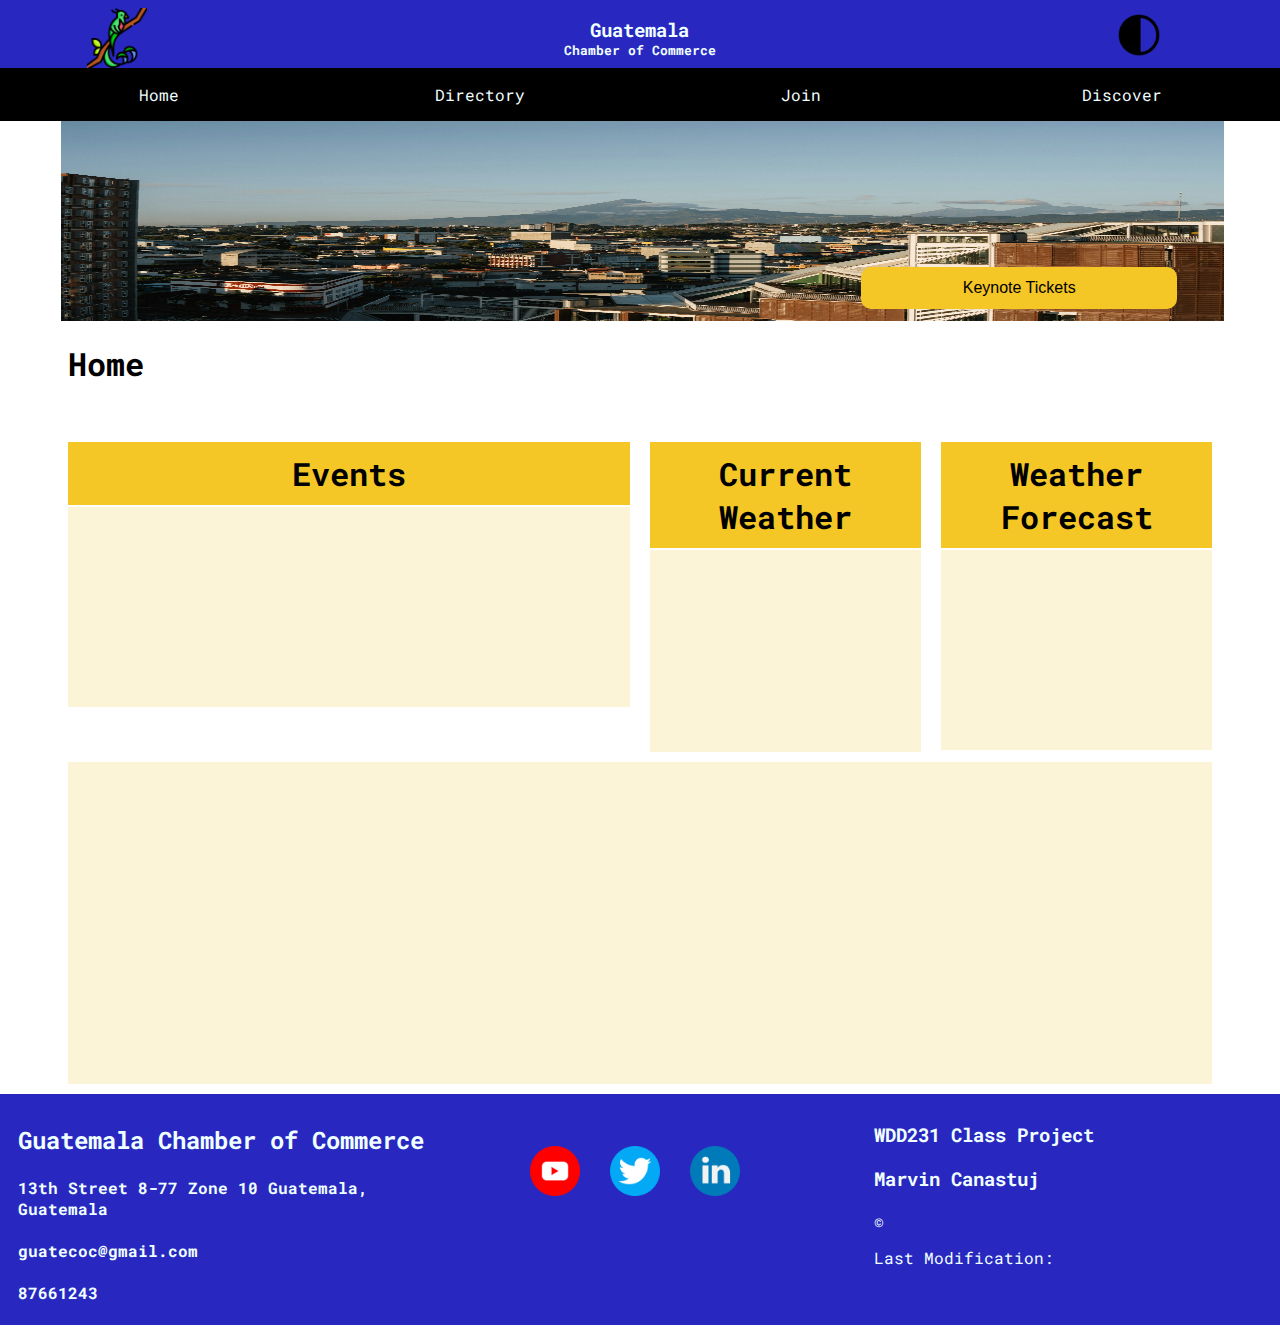
==== chamber/index.html @ 5dbc5f7b "adding week 02 work" ====
<!DOCTYPE html>
<html lang="en">
<head>
    <meta charset="UTF-8">
    <meta name="viewport" content="width=device-width, initial-scale=1.0">
    <meta name="author" content="Marvin Canastuj">
    <meta name="description" content="Chamber Directory Page">
    <meta property="og:title" content="Chamber Directory Page">
    <meta property="og:type" content="Website">
    <meta property="og:image" content="https://mcr99.github.io/wdd231/chamber/image/guatemala.png">
    <meta property="og:url" content="https://mcr99.github.io/wdd231/chamber/directory">
    <meta name="twitter:title" content="Chamber Directory Page">
    <meta name="twitter:type" content="Website">
    <meta name="twitter:image" content="https://mcr99.github.io/wdd231/chamber/image/guatemala.png">
    <meta name="twitter:url" content="https://mcr99.github.io/wdd231/chamber/directory">
    <link rel="stylesheet" href="styles/index.css">
    <link rel="stylesheet" href="styles/index-large.css">
    <link rel="icon" href="image/favicon.ico">
    <script defer src="scripts/directory.js"></script>
    <title>Chamber Directory Page</title>
</head>
<body>
    <header>
        <img class="logo" src="image/quetzal-logo.png" alt="Quetzal Logo" loading="lazy">
        <div class="gcoc">
            <h3 class="guatemala">Guatemala</h3>
            <h5 class="coc">Chamber of Commerce</h5>
        </div>
        <img class="darkMode" src="image/night-mode.png" alt="Dark Mode" loading="lazy">
        <button id="hamb"></button>
    </header>
    <nav class="hm">
        <li><a class="navbar" href="index.html">Home</a></li>
        <li><a class="navbar" href="directory.html">Directory</a></li>
        <li><a class="navbar" href="join.html">Join</a></li>
        <li><a class="navbar" href="discover.html">Discover</a></li>
    </nav>
    <div class="ib">
        <img class="mainImg" src="image/gtcity.jpg" alt="Guatemala City" loading="lazy">
        <button class="keynoteTickets">Keynote Tickets</button>
    </div>
    <main>
        <h1 class="homeh1">Home</h1>
        <section class="events">
            <h1 class="eventsh1">Events</h1>
            <div class="eventsd"></div>
        </section>
        <section class="currentWeather">
            <h1 class="currentWeatherh1">Current Weather</h1>
            <div class="currentWeatherDiv">
                <img src="" alt="">
                <div>
                    <p></p>
                    <h1></h1>
                    <h1></h1>
                    <h1></h1>
                    <h1></h1>
                    <h1></h1>
                    <h1></h1>
                </div>
            </div>
        </section>
        <section class="weatherForecast">
            <h1 class="weatherForecasth1">Weather Forecast</h1>
            <div class="weatherForecastdiv">
                <h2><span></span></h2>
                <h2><span></span></h2>
                <h2><span></span></h2>
            </div>
        </section>
        <div class="companies"></div>
    </main>
    <footer>
        <div class="contactInfo">
            <h2 class="cihg">Guatemala Chamber of Commerce</h2>
            <h4 class="ciha">13th Street 8-77 Zone 10 Guatemala, Guatemala</h4>
            <h4 class="cihe">guatecoc@gmail.com</h4>
            <h4 class="cihn">87661243</h4>
        </div>
        <div class="ytlLogo">
            <img class="youtubeIcone" src="image/youtube.png" alt="Youtube Logo" loading="lazy" height="50px" width="50px">
            <img class="twitterIcone" src="image/twitter.png" alt="Twitter Logo" loading="lazy" height="50px" width="50px">
            <img class="linkedinIcone" src="image/linkedin.png" alt="LinkedIn Logo" loading="lazy" height="50px" width="50px">
        </div>
        <div class="dateInfo">
            <h3>WDD231 Class Project</h3>
            <h3>Marvin Canastuj</h3>
            <p class="nameP" >©<span class="year"></span></p>
            <p class="lastUpdateP" >Last Modification: <span class="lastUpdate"></span></p>
        </div>
    </footer>
</body>
</html>
---- chamber/styles/index.css ----
@import url('https://fonts.googleapis.com/css2?family=Roboto+Mono:ital@1&family=Roboto+Slab:wght@900&family=Roboto:ital,wght@1,900&family=Rubik:ital,wght@1,400;1,600&display=swap');

body {
    font-family: 'Roboto mono','Roboto slab', 'Roboto ital' ;
}

/* Header */ 

header {
    display:grid;
    grid-template-columns: 1fr 3fr 1fr 1fr;
    background-color: rgb(40, 40, 193);
    margin: -10px -10px 0px -10px;
}

.logo {
    height: 60px;
    width: 60px;
    padding: 10px;
}

.guatemala {
    color: azure;
    height: 2px;
}

.coc {
    color: azure;
}

.gcoc {
    text-align: center;
}

.darkMode {
    height: 50px;
    width: 50px;
    padding-top: 20px;
    padding-left: 20%;
}

#hamb{
    background-color: rgb(12, 12, 70);
    font-size: 1.5rem;
    border: 0;
    background: none;
    color: azure;
    position: absolute;
    top: 0em;
    right: 1em;
    display: block;
    height: 8%;
    width: 10%;

} 

#hamb::before{
    content: "☰";
}

#hamb.open::before{
    content: "X";
}

li {
    text-align: center;
}

li {
    list-style: none;
}

nav li:hover {
    border: 1px solid #fff;
}


nav {
    background-color: black;
    color: azure;
    margin: -10px;
}

.navbar{
    text-decoration: none;
    color: azure;
}


.hm a:hover {
	font-weight: 700;
}

.hm {
    display: none;
	flex-direction: column;
	list-style: none;
	color: azure;
}

.open {
    display: flex;
}

.hm a{
    display: none;
	padding: 1rem;
	text-align: center;
	text-decoration: none;
	color: azure;
}

.open a {
    display: block;
}

/* Main */

.ib {
    display: grid;
    grid-template-columns: 1fr 1fr;
    grid-template-rows: 0.5fr 0.5fr;
}

.mainImg {
    height: 200px;
    width: 104%;
    margin-left: -10px;
    grid-column: 1/3;
    grid-row: 1/3;

}

.keynoteTickets {
    grid-column: 2/3;
    grid-row: 2/3;
    height: 50%;
    width: 60%;
    margin-top: 15%;
    margin-left: 35%;
    border-radius: 10px;
    background-color: #f4c726;
    font-size:medium;
    font-weight: 100;
    border: #f4c726;
}

.events {
}

.eventsh1{
    text-align: center;
    background-color: #f4c726;
    padding-bottom: 10px;
    padding-top: 10px;
}

.eventsd {
    padding: 100px ;
    margin-top: -20px;
    background-color: #fcf4d7;
}

.currentWeatherh1 { 
    text-align: center;
    background-color: #f4c726;
    padding-bottom: 10px;
    padding-top: 10px;
}

.currentWeatherDiv {
    padding: 100px ;
    margin-top: -20px;
    background-color: #fcf4d7;
}

.weatherForecasth1 {
    text-align: center;
    background-color: #f4c726;
    padding-bottom: 10px;
    padding-top: 10px;
}

.weatherForecastdiv {
    padding: 100px ;
    margin-top: -20px;
    background-color: #fcf4d7;
}

.companies {
    background-color: #fcf4d7;
}

/* Footer */

footer{
    background-color: rgb(40, 40, 193);
    margin: -10px;
    color: azure;
}

.contactInfo{
    padding-left: 20px;
}

.cihg {
    padding-top: 10px;
}

.ytlLogo{
    margin-left: 28%;
}

.youtubeIcone {
    padding: 10px;
}

.twitterIcone {
    padding: 10px;
}

.linkedinIcone {
    padding: 10px;
}

.dateInfo {
    padding-left: 20px;
    padding-bottom: 20px;
}
---- chamber/styles/index-large.css ----
@media (min-width: 500px) {

    header{
        display: grid;
        grid-template-columns: 50px 1fr 1fr 1fr 50px;
        grid-template-rows: 80px;
    }

    .logo {
        grid-column: 2/3;
        padding-left: 10%;
    }

    .darkMode {
        padding-left: 70%;
        padding-top: 3%;
    }

    #hamb {
        display: none;   
    }

    .hm a{
        display: block;
    }

    nav.hm {
        display: grid;
        grid-template-columns: 1fr 1fr 1fr 1fr;
    }

    .mainImg {
        width: 92%;
        padding-left: 5%;
        padding-right: 5%;
        padding-top: 10px;
    }

    .keynoteTickets{
        margin-top: 8%;
        height: 40%;
        width: 50%;
    }

    /* Main */

    main {
        display: grid;
        grid-template-columns: 50px  2fr 1fr 1fr 50px ;
        grid-template-rows: 100px 1fr 1fr;
    }

    .homeh1 {
        grid-column: 2/5;
        grid-row: 1/2;
        padding-left: 10px;
    }

    .events {
        grid-column: 2/3;
        grid-row: 2/3;
        padding-left: 10px;
        padding-right: 10px;
    }

    .eventsd {
        padding-bottom: 100px;
        margin-bottom: 10px;
    }

    .currentWeather {
        grid-column: 3/4;
        grid-row: 2/3;
        padding-left: 10px;
        padding-right: 10px;
    }

    .currentWeatherDiv {
        padding-bottom: 60px;
        margin-bottom: 10px;
    }

    .weatherForecast {
        grid-column: 4/5;
        grid-row: 2/3;
        padding-left: 10px;
        padding-right: 10px;
    }

    .weatherForecastdiv{
        padding-bottom: 80px;  
        margin-bottom: 10px;
    }

    .companies {
        grid-column: 2/5;
        grid-row: 3/4;
    }

    .companies {
        margin-left: 10px;
        margin-right: 10px;
        margin-bottom: 20px;
    }

    /* footer */

    footer {
        display: grid;
        grid-template-columns: 1fr 1fr 1fr;
    }

    .ytlLogo {
        margin-left: 22%;
        margin-top: 10%;
    }

    .dateInfo {
        margin-top: 10px;
    }

}
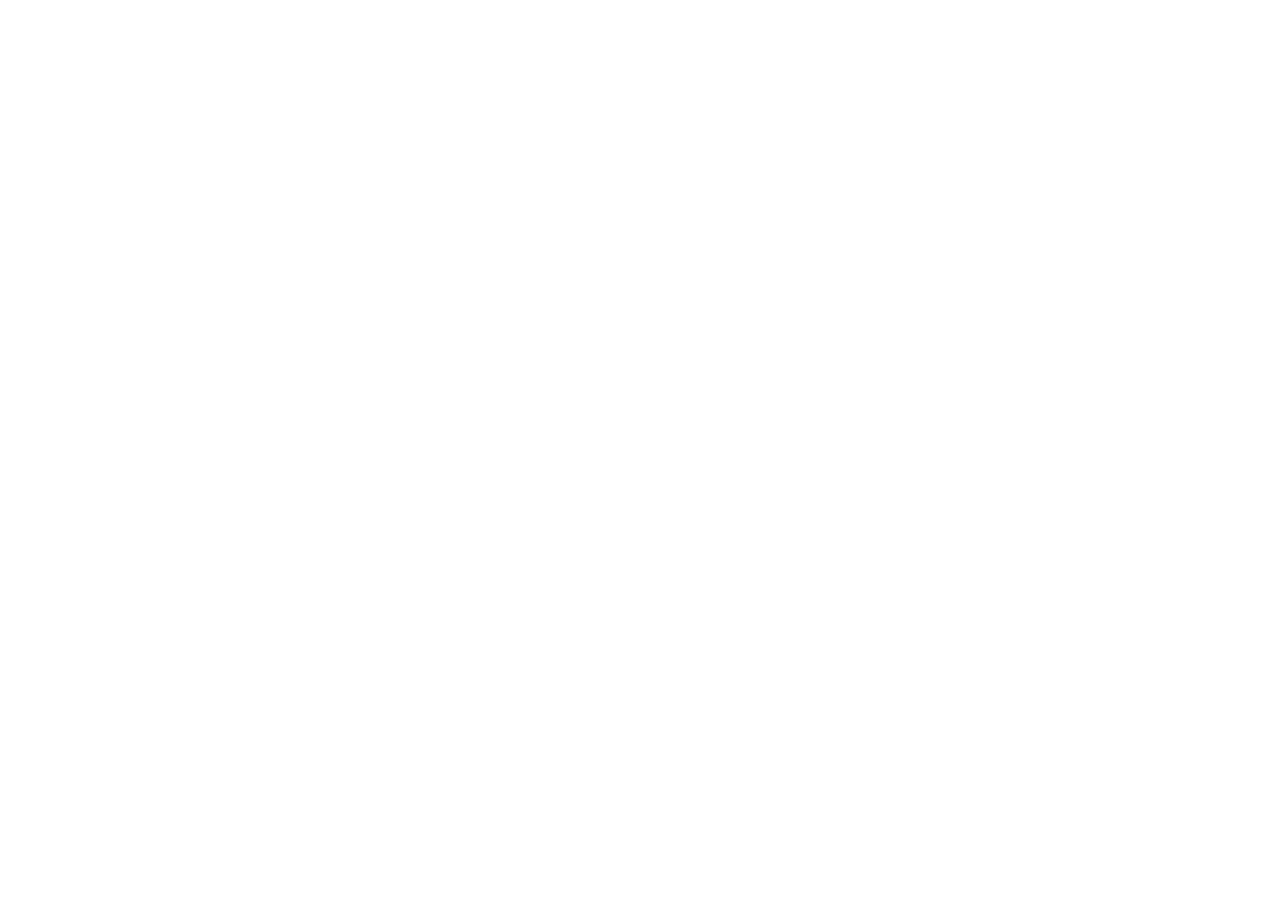
==== commit c01cd875: "adding week 3 act" ====
--- a/chamber/index.html
+++ b/chamber/index.html
@@ -1,93 +1,14 @@
 <!DOCTYPE html>
 <html lang="en">
+
 <head>
     <meta charset="UTF-8">
     <meta name="viewport" content="width=device-width, initial-scale=1.0">
-    <meta name="author" content="Marvin Canastuj">
-    <meta name="description" content="Chamber Directory Page">
-    <meta property="og:title" content="Chamber Directory Page">
-    <meta property="og:type" content="Website">
-    <meta property="og:image" content="https://mcr99.github.io/wdd231/chamber/image/guatemala.png">
-    <meta property="og:url" content="https://mcr99.github.io/wdd231/chamber/directory">
-    <meta name="twitter:title" content="Chamber Directory Page">
-    <meta name="twitter:type" content="Website">
-    <meta name="twitter:image" content="https://mcr99.github.io/wdd231/chamber/image/guatemala.png">
-    <meta name="twitter:url" content="https://mcr99.github.io/wdd231/chamber/directory">
-    <link rel="stylesheet" href="styles/index.css">
-    <link rel="stylesheet" href="styles/index-large.css">
-    <link rel="icon" href="image/favicon.ico">
-    <script defer src="scripts/directory.js"></script>
-    <title>Chamber Directory Page</title>
+    <title>Chamber</title>
 </head>
+
 <body>
-    <header>
-        <img class="logo" src="image/quetzal-logo.png" alt="Quetzal Logo" loading="lazy">
-        <div class="gcoc">
-            <h3 class="guatemala">Guatemala</h3>
-            <h5 class="coc">Chamber of Commerce</h5>
-        </div>
-        <img class="darkMode" src="image/night-mode.png" alt="Dark Mode" loading="lazy">
-        <button id="hamb"></button>
-    </header>
-    <nav class="hm">
-        <li><a class="navbar" href="index.html">Home</a></li>
-        <li><a class="navbar" href="directory.html">Directory</a></li>
-        <li><a class="navbar" href="join.html">Join</a></li>
-        <li><a class="navbar" href="discover.html">Discover</a></li>
-    </nav>
-    <div class="ib">
-        <img class="mainImg" src="image/gtcity.jpg" alt="Guatemala City" loading="lazy">
-        <button class="keynoteTickets">Keynote Tickets</button>
-    </div>
-    <main>
-        <h1 class="homeh1">Home</h1>
-        <section class="events">
-            <h1 class="eventsh1">Events</h1>
-            <div class="eventsd"></div>
-        </section>
-        <section class="currentWeather">
-            <h1 class="currentWeatherh1">Current Weather</h1>
-            <div class="currentWeatherDiv">
-                <img src="" alt="">
-                <div>
-                    <p></p>
-                    <h1></h1>
-                    <h1></h1>
-                    <h1></h1>
-                    <h1></h1>
-                    <h1></h1>
-                    <h1></h1>
-                </div>
-            </div>
-        </section>
-        <section class="weatherForecast">
-            <h1 class="weatherForecasth1">Weather Forecast</h1>
-            <div class="weatherForecastdiv">
-                <h2><span></span></h2>
-                <h2><span></span></h2>
-                <h2><span></span></h2>
-            </div>
-        </section>
-        <div class="companies"></div>
-    </main>
-    <footer>
-        <div class="contactInfo">
-            <h2 class="cihg">Guatemala Chamber of Commerce</h2>
-            <h4 class="ciha">13th Street 8-77 Zone 10 Guatemala, Guatemala</h4>
-            <h4 class="cihe">guatecoc@gmail.com</h4>
-            <h4 class="cihn">87661243</h4>
-        </div>
-        <div class="ytlLogo">
-            <img class="youtubeIcone" src="image/youtube.png" alt="Youtube Logo" loading="lazy" height="50px" width="50px">
-            <img class="twitterIcone" src="image/twitter.png" alt="Twitter Logo" loading="lazy" height="50px" width="50px">
-            <img class="linkedinIcone" src="image/linkedin.png" alt="LinkedIn Logo" loading="lazy" height="50px" width="50px">
-        </div>
-        <div class="dateInfo">
-            <h3>WDD231 Class Project</h3>
-            <h3>Marvin Canastuj</h3>
-            <p class="nameP" >©<span class="year"></span></p>
-            <p class="lastUpdateP" >Last Modification: <span class="lastUpdate"></span></p>
-        </div>
-    </footer>
+
 </body>
+
 </html>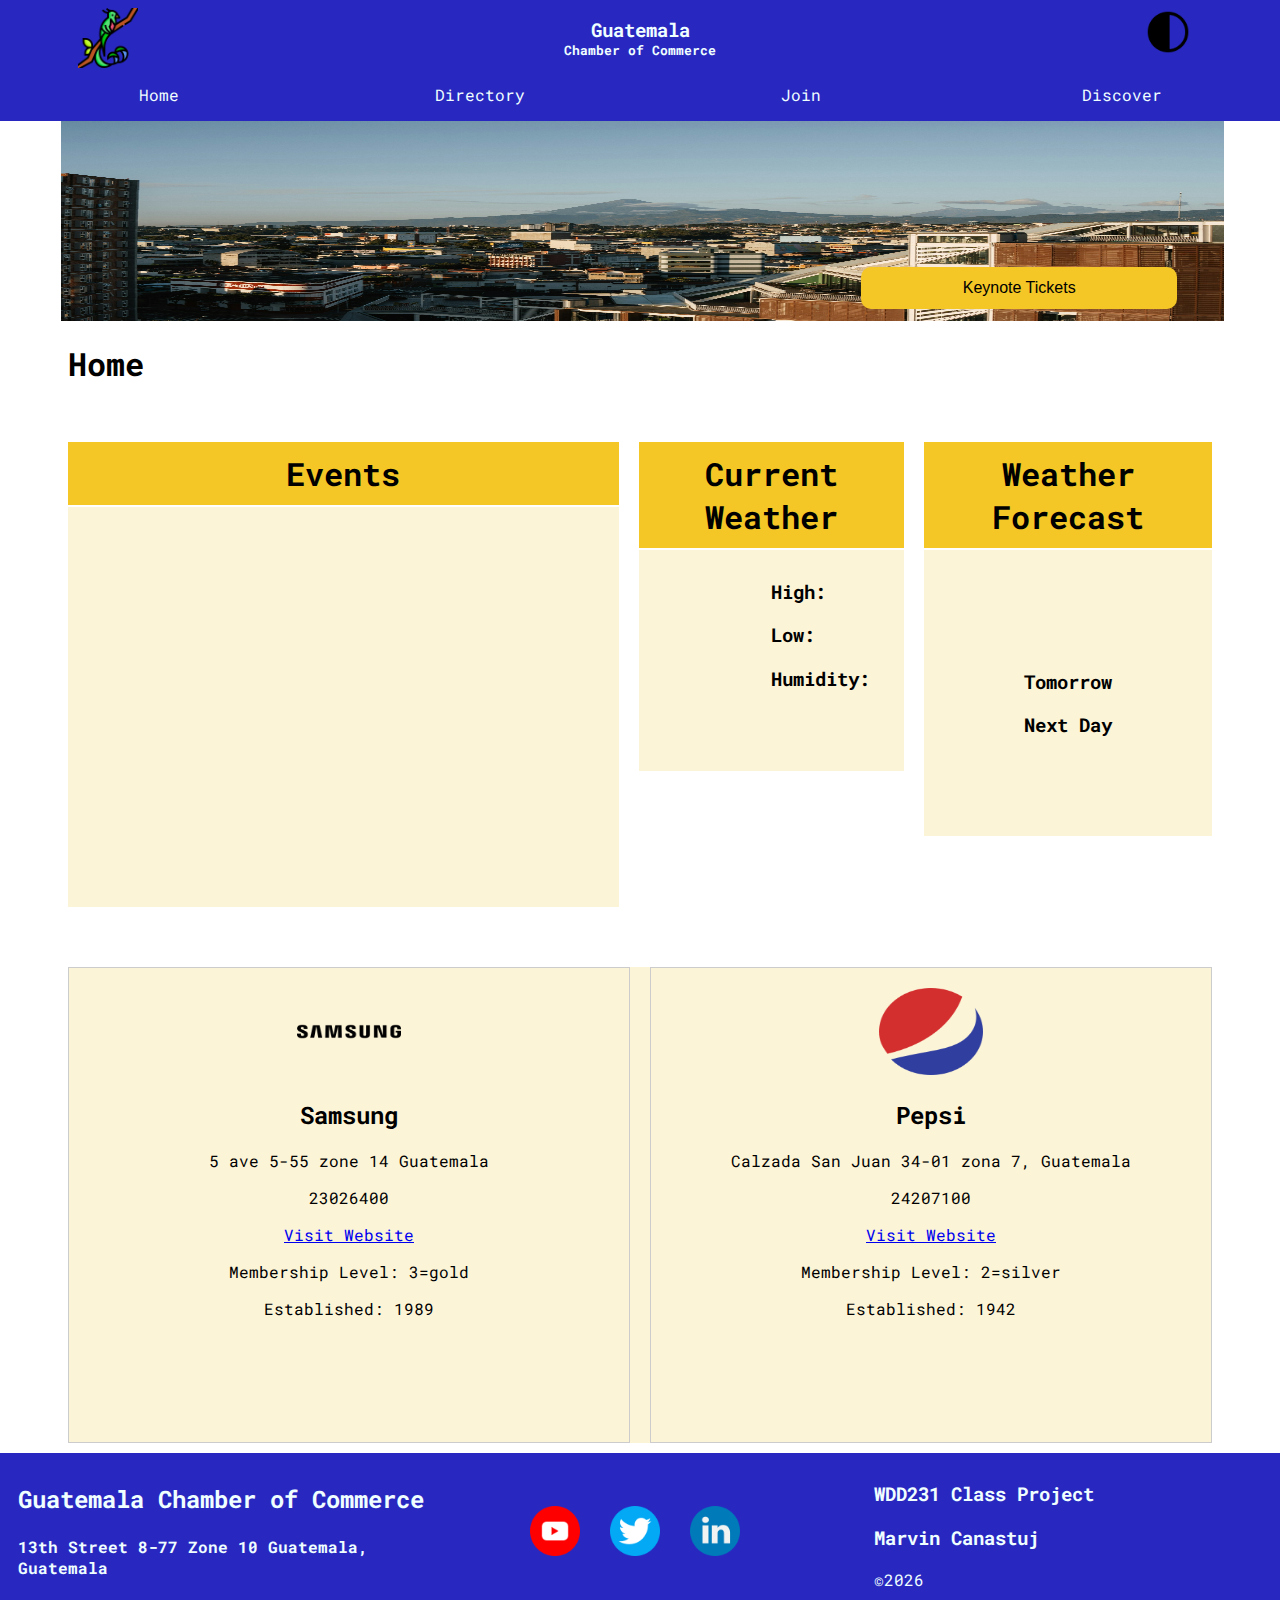
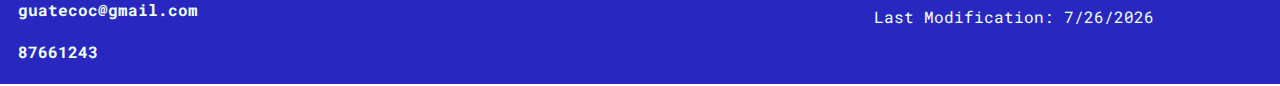
==== commit b0d5ea39: "add5ng week 3 job" ====
--- a/chamber/index.html
+++ b/chamber/index.html
@@ -4,11 +4,98 @@
 <head>
     <meta charset="UTF-8">
     <meta name="viewport" content="width=device-width, initial-scale=1.0">
+    <meta name="author" content="Marvin Canastuj">
+    <meta name="description" content="Chamber Home Page">
+    <meta property="og:title" content="Chamber Home Page">
+    <meta property="og:type" content="website">
+    <meta property="og:image" content="https://mcr99.github.io/wdd231/chamber/image/guatemala.png">
+    <meta property="og:url" content="https://mcr99.github.io/wdd231/chamber">
+    <meta name="twitter:title" content="Chamber Home Page">
+    <meta name="twitter:type" content="Website">
+    <meta name="twitter:image" content="https://mcr99.github.io/wdd231/chamber/image/guatemala.png">
+    <meta name="twitter:url" content="https://mcr99.github.io/wdd231/chamber">
+    <link rel="stylesheet" href="styles/index.css">
+    <link rel="stylesheet" href="styles/index-large.css">
+    <link rel="icon" href="image/favicon.ico">
+    <script defer src="scripts/index.js"></script>
     <title>Chamber</title>
 </head>
 
 <body>
+    <header>
+        <img class="logo" src="image/quetzal-logo.png" alt="Quetzal Logo" loading="lazy">
+        <div class="gcoc">
+            <h3 class="guatemala">Guatemala</h3>
+            <h5 class="coc">Chamber of Commerce</h5>
+        </div>
+        <img class="darkMode" src="image/night-mode.png" alt="Dark Mode" loading="lazy">
+        <button id="hamb"></button>
+    </header>
+    <nav class="hm">
+        <a class="navbar" href="index.html">Home</a></li>
+        <a class="navbar" href="directory.html">Directory</a></li>
+        <a class="navbar" href="join.html">Join</a></li>
+        <a class="navbar" href="discover.html">Discover</a></li>
+    </nav>
+    <div class="ib">
+        <img class="mainImg" src="image/gtcity.jpg" alt="Guatemala City" loading="lazy">
+        <button class="keynoteTickets">Keynote Tickets</button>
+    </div>
+    <main>
+        <h1 class="homeh1">Home</h1>
+        <section class="events">
+            <h1 class="eventsh1">Events</h1>
+            <div class="eventsd"></div>
+        </section>
+        <section class="currentWeather">
+            <h1 class="currentWeatherh1">Current Weather</h1>
+            <div class="currentWeatherDiv">
+                <img id="weatherImage" src="" alt="">
+                <div>
+                    <h3><span id="temperature"></span> </h3>
+                    <h3><span id="description"></span></h3>
+                    <h3>High: <span id="high"></span> </h3>
+                    <h3>Low: <span id="low"></span> </h3>
+                    <h3>Humidity: <span id="humidity"></span> </h3>
+                </div>
+            </div>
+        </section>
+        <section class="weatherForecast">
+            <h1 class="weatherForecasth1">Weather Forecast</h1>
+            <div class="weatherForecastdiv">
+                <h3>Tomorrow<span id="tomorrow"></span></h3>
+                <h3>Next Day<span id="nextDay"></span></h3>
+                <h3><span></span></h3>
+            </div>
+        </section>
+        <div class="toggle"></div>
+        <div class="companies">
+        </div>
+    </main>
 
+
+    <footer>
+        <div class="contactInfo">
+            <h2 class="cihg">Guatemala Chamber of Commerce</h2>
+            <h4 class="ciha">13th Street 8-77 Zone 10 Guatemala, Guatemala</h4>
+            <h4 class="cihe">guatecoc@gmail.com</h4>
+            <h4 class="cihn">87661243</h4>
+        </div>
+        <div class="ytlLogo">
+            <img class="youtubeIcone" src="image/youtube.png" alt="Youtube Logo" loading="lazy" height="50px"
+                width="50px">
+            <img class="twitterIcone" src="image/twitter.png" alt="Twitter Logo" loading="lazy" height="50px"
+                width="50px">
+            <img class="linkedinIcone" src="image/linkedin.png" alt="LinkedIn Logo" loading="lazy" height="50px"
+                width="50px">
+        </div>
+        <div class="dateInfo">
+            <h3>WDD231 Class Project</h3>
+            <h3>Marvin Canastuj</h3>
+            <p class="nameP">©<span class="year"></span></p>
+            <p class="lastUpdateP">Last Modification: <span class="lastUpdate"></span></p>
+        </div>
+    </footer>
 </body>
 
 </html>--- a/chamber/styles/index.css
+++ b/chamber/styles/index.css
@@ -0,0 +1,266 @@
+@import url('https://fonts.googleapis.com/css2?family=Roboto+Mono:ital@1&family=Roboto+Slab:wght@900&family=Roboto:ital,wght@1,900&family=Rubik:ital,wght@1,400;1,600&display=swap');
+
+body {
+    font-family: 'Roboto mono', 'Roboto slab', 'Roboto ital';
+}
+
+/* Header */
+
+header {
+    display: grid;
+    grid-template-columns: 1fr 3fr 1fr 1fr;
+    background-color: rgb(40, 40, 193);
+    margin: -10px -10px 0px -10px;
+}
+
+.logo {
+    height: 60px;
+    width: 60px;
+    padding: 10px;
+}
+
+.guatemala {
+    color: azure;
+    height: 2px;
+}
+
+.coc {
+    color: azure;
+}
+
+.gcoc {
+    text-align: center;
+}
+
+.darkMode {
+    height: 50px;
+    width: 50px;
+    padding-top: 20px;
+    padding-left: 20%;
+}
+
+#hamb {
+    background-color: rgb(12, 12, 70);
+    font-size: 1.5rem;
+    border: 0;
+    background: none;
+    color: azure;
+    position: absolute;
+    top: 0em;
+    right: 1em;
+    display: block;
+    height: 8%;
+    width: 10%;
+
+}
+
+#hamb::before {
+    content: "☰";
+}
+
+#hamb.open::before {
+    content: "X";
+}
+
+a {
+    text-align: center;
+    list-style: none;
+}
+
+nav a:hover {
+    border: 1px solid #fff;
+}
+
+
+nav {
+    background-color: rgb(40, 40, 193);
+    color: azure;
+    margin: -10px;
+}
+
+.navbar {
+    text-decoration: none;
+    color: azure;
+}
+
+
+.hm a:hover {
+    font-weight: 700;
+}
+
+.hm {
+    display: none;
+    flex-direction: column;
+    list-style: none;
+    color: azure;
+}
+
+.open {
+    display: flex;
+}
+
+.hm a {
+    display: none;
+    padding: 1rem;
+    text-align: center;
+    text-decoration: none;
+    color: azure;
+}
+
+.open a {
+    display: block;
+}
+
+/* Main */
+
+
+.ib {
+    display: grid;
+    grid-template-columns: 1fr 1fr;
+    grid-template-rows: 0.5fr 0.5fr;
+}
+
+.mainImg {
+    height: 200px;
+    width: 104%;
+    margin-left: -10px;
+    grid-column: 1/3;
+    grid-row: 1/3;
+
+}
+
+.keynoteTickets {
+    grid-column: 2/3;
+    grid-row: 2/3;
+    height: 50%;
+    width: 60%;
+    margin-top: 15%;
+    margin-left: 35%;
+    border-radius: 10px;
+    background-color: #f4c726;
+    font-size: medium;
+    font-weight: 100;
+    border: #f4c726;
+}
+
+.events {}
+
+.eventsh1 {
+    text-align: center;
+    background-color: #f4c726;
+    padding-bottom: 10px;
+    padding-top: 10px;
+}
+
+.eventsd {
+    padding: 270px 200px;
+    margin-top: -20px;
+    background-color: #fcf4d7;
+}
+
+.currentWeatherh1 {
+    text-align: center;
+    background-color: #f4c726;
+    padding-bottom: 10px;
+    padding-top: 10px;
+}
+
+.currentWeatherDiv {
+    padding: 10px 25px 0px 25px;
+    margin-top: -20px;
+    background-color: #fcf4d7;
+    display: grid;
+    grid-template-columns: 1fr 1fr;
+}
+
+#weatherImage {
+    padding-top: 40%;
+}
+
+
+
+.weatherForecasth1 {
+    text-align: center;
+    background-color: #f4c726;
+    padding-bottom: 10px;
+    padding-top: 10px;
+}
+
+.weatherForecastdiv {
+    padding: 100px;
+    margin-top: -20px;
+    background-color: #fcf4d7;
+    margin-bottom: 20px;
+}
+
+.toggle button {
+    background-color: #f4c726;
+    height: 40px;
+    width: 100px;
+    margin-bottom: 20px;
+    margin-left: 40%;
+    border-radius: 10px;
+    border: #f4c726;
+}
+
+.companies {
+    display: grid;
+    grid-template-columns: repeat(auto-fit, minmax(220px, 1fr));
+    gap: 20px;
+    background-color: #fcf4d7;
+}
+
+.member-card {
+    padding: 20px;
+    border: 1px solid #ccc;
+    background-color: #fcf4d7;
+    text-align: center;
+}
+
+.list-view {
+    display: block;
+}
+
+.list-view .member-card {
+    margin-bottom: 20px;
+    text-align: left;
+}
+
+
+
+/* Footer */
+
+footer {
+    background-color: rgb(40, 40, 193);
+    margin: -10px;
+    color: azure;
+}
+
+.contactInfo {
+    padding-left: 20px;
+}
+
+.cihg {
+    padding-top: 10px;
+}
+
+.ytlLogo {
+    margin-left: 28%;
+}
+
+.youtubeIcone {
+    padding: 10px;
+}
+
+.twitterIcone {
+    padding: 10px;
+}
+
+.linkedinIcone {
+    padding: 10px;
+}
+
+.dateInfo {
+    padding-left: 20px;
+    padding-bottom: 20px;
+}--- a/chamber/styles/index-large.css
+++ b/chamber/styles/index-large.css
@@ -0,0 +1,135 @@
+@media (min-width: 500px) {
+
+    /* Header */
+    header {
+        display: grid;
+        grid-template-columns: 50px 1fr 2fr 1fr 50px;
+        grid-template-rows: 80px;
+    }
+
+    .logo {
+        grid-column: 2/3;
+        padding-left: 10%;
+    }
+
+    .darkMode {
+        padding-left: 70%;
+        padding-top: 3%;
+    }
+
+    #hamb {
+        display: none;
+    }
+
+    .hm a {
+        display: block;
+    }
+
+    nav.hm {
+        display: grid;
+        grid-template-columns: 1fr 1fr 1fr 1fr;
+    }
+
+    .mainImg {
+        width: 92%;
+        padding-left: 5%;
+        padding-right: 5%;
+        padding-top: 10px;
+    }
+
+    .keynoteTickets {
+        margin-top: 8%;
+        height: 40%;
+        width: 50%;
+    }
+
+    /* Main */
+
+
+    main {
+        display: grid;
+        grid-template-columns: 50px 2fr 1fr 1fr 50px;
+        grid-template-rows: 100px 0.25fr 50px 1fr;
+    }
+
+    .homeh1 {
+        grid-column: 2/5;
+        grid-row: 1/2;
+        padding-left: 10px;
+    }
+
+    .events {
+        grid-column: 2/3;
+        grid-row: 2/3;
+        padding-left: 10px;
+        padding-right: 10px;
+    }
+
+    .eventsd {
+        padding-bottom: 130px;
+        margin-bottom: 10px;
+    }
+
+    .currentWeather {
+        grid-column: 3/4;
+        grid-row: 2/3;
+        padding-left: 10px;
+        padding-right: 10px;
+    }
+
+    .currentWeatherDiv {
+        padding-bottom: 60px;
+        margin-bottom: 10px;
+    }
+
+    .weatherForecast {
+        grid-column: 4/5;
+        grid-row: 2/3;
+        padding-left: 10px;
+        padding-right: 10px;
+    }
+
+    .weatherForecastdiv {
+        padding-bottom: 80px;
+        margin-bottom: 10px;
+    }
+
+    .companies {
+        grid-column: 2/5;
+        grid-row: 4/5;
+        margin-left: 10px;
+        margin-right: 10px;
+        margin-bottom: 20px;
+    }
+
+    .toggle {
+        grid-row: 3/4;
+        grid-column: 2/3;
+        height: 40px;
+        width: 100px;
+        margin-left: 110%;
+    }
+
+    #weatherImage {
+        padding-top: 140%;
+
+    }
+
+
+    /* footer */
+
+    footer {
+        display: grid;
+        grid-template-columns: 1fr 1fr 1fr;
+    }
+
+    .ytlLogo {
+        margin-left: 22%;
+        margin-top: 10%;
+    }
+
+    .dateInfo {
+        margin-top: 10px;
+    }
+
+}